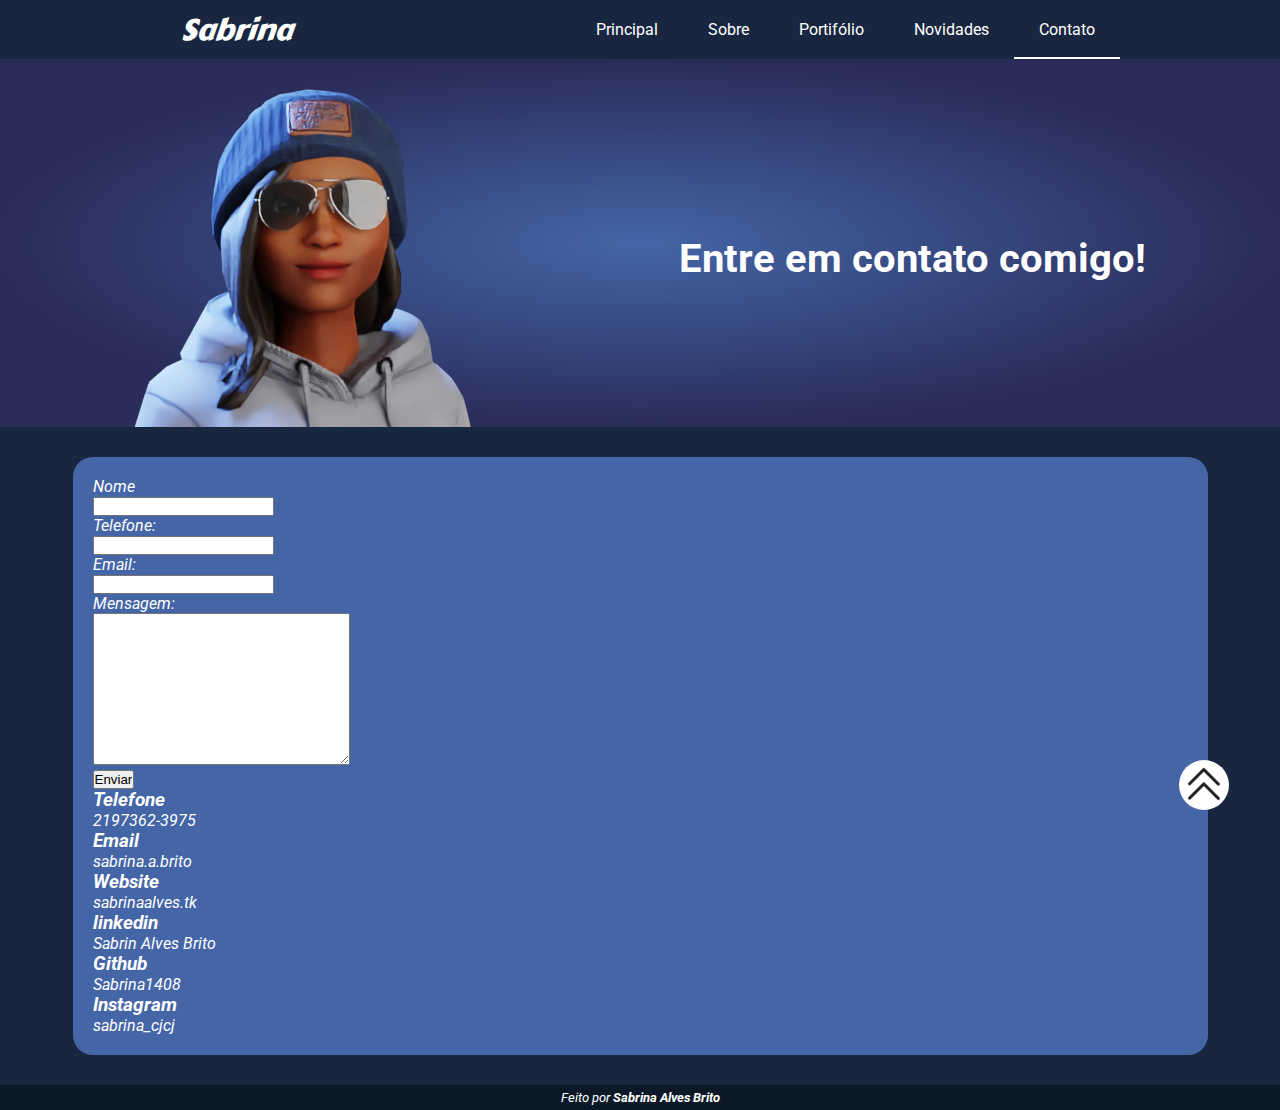
==== contato.html @ ff06136b "meu-site-pessoal" ====
<!DOCTYPE html>
<html lang="pt-br">
<head>
  <meta charset="UTF-8" />
  <meta http-equiv="X-UA-Compatible" content="IE=edge" />
  <meta name="viewport" content="width=device-width, initial-scale=1.0" />
  <meta name="author" content="Sabrina Alves Brito">
  <meta name="description" content="Meu portfólio e site oficiais. Estudo Ciência da Computacão na Universidade Vaiga de Almeida">
  <link rel="stylesheet" href="style.css">
  <link rel="shortcut icon" href="imagens/avatar-outros.png" type="image/x-icon">
  <title>Sabrina Alves</title>
</head>
<body>
  <header>
    <address>
      <a href="https://github.com/Sabrina1408" class="logo" target="_blank">Sabrina</a>
    </address>
    <nav class="nav-header" id="nav">
      <menu>
        <li><a href="https://sabrinaalves.tk">Principal</a></li>
        <li><a href="sobre.html">Sobre</a></li>
        <li><a href="portifolio.html">Portifólio</a></li>
        <li><a href="novidades.html">Novidades</a></li>
        <li id="active"><a href="contato.html">Contato</a></li>
      </menu>
    </nav>
  </header>
  <section class="first"> <!-- background -->
    <div class="elements">
      <img src="imagens/avatar-outros.png" alt="imagem avatar rosto Sabrina">
      <div class="texts-elements">
        <h1>Entre em contato comigo!</h1>
      </div>
    </div>
  </section>
  <main>
    <address class="contacts">
      <form name="contato" data-netlify="true" method="post"> <!-- leva pra tal lugar -->
        <label for="cName">
          Nome
          <br>
          <input type="text" name="nome" id="cName">
        </label>
        <br>
        <label for="cTel">
          Telefone:
          <br>
          <input type="tel" name="Telefone" id="cTel">
        </label>
        <br>
        <label for="cEmail">
          Email:
          <br>
          <input type="email" name="Email" id="cEmail">
        </label>
        <br>
        <label for="cMessage">
          Mensagem:
          <br>
          <textarea name="Mensagem" id="cMessage" cols="30" rows="10"></textarea>
        </label>
        <br>
        <input id="submit" type="submit" value="Enviar">
      </form>
      <div>
        <h3>Telefone</h3>
        <a href="tel:+5521973623975">2197362-3975</a>
        <h3>Email</h3>
        <a href="mailto:sabrina.a.brito@gmail.com">sabrina.a.brito</a>
        <h3>Website</h3>
        <a href="sabrinaalves.tk" target="_blank">sabrinaalves.tk</a>
        <h3>linkedin</h3>
        <a href="https://www.linkedin.com/in/sabrina-alves-brito-132759235/" target="_blank">Sabrin Alves Brito</a>
        <h3>Github</h3>
        <a href="https://github.com/Sabrina1408" target="_blank">Sabrina1408</a>
        <h3>Instagram</h3>
        <a href="https://www.instagram.com/sabrina_cjcj/" target="_blank">sabrina_cjcj</a>
      </div>
    </address>
  </main>
  <nav>
    <a href="#nav" class="link-fixed"><img src="imagens/arrow_cloud_up_upload_icon_123722.png" alt="imagem seta"></a>
  </nav>
  <footer>
      <address>
        <small>
          <p>Feito por <a href="https://github.com/Sabrina1408" target="_blank">Sabrina Alves Brito</a></p>
        </small>
      </address>
  </footer>
</body>
</html>
---- style.css ----
@import url('https://fonts.googleapis.com/css2?family=Roboto:wght@400;700&display=swap');
@import url('https://fonts.googleapis.com/css2?family=Carter+One&family=Roboto:wght@400;700&display=swap');

* {
  margin: 0;
  padding: 0;
  box-sizing: border-box;
}

:root {
  --backgroundbody: #192640;
  --firstgradient: radial-gradient(50% 50% at 50% 50%, #4465A6, #2A2C59);
  --mainbackground: #4465A6;
  --footerbutton: #0B1926;
  --button: #0B1926;
  --texts: white;
}

/* header */
header {
  display: flex;
  flex-direction: row;
  align-items: center;
  justify-content: space-around;
  flex-wrap: wrap;
  max-width: 1240px;
  margin: 0 auto;
}

/* nav-header */
.logo {
  font-size: 30px;
  font-family: 'Carter One', cursive;
  padding-left: 20px;
}
.nav-header menu {
  display: flex;
  flex-wrap: wrap;
  margin: auto;
  list-style: none;
  justify-content: center !important;
}
.nav-header li {
  list-style: none;
  padding: 20px;
}
.nav-header li:hover,
.nav-header li#active {
  padding-bottom: 18px;
  border-bottom: 2px solid #ffffff;
  color: #eeeeee83;
}
.nav-header li a {
  padding: 5px;
}

/* body */
body {
  font-family: 'Roboto', sans-serif;
  background-color: var(--backgroundbody);
  color: var(--texts);
}
h1 {
  font-size: 40px;
}
a {
  text-decoration: none;
  color: var(--texts);
}
a:hover {
  color: #eeeeee83;
}

/* first */
.first {
  padding-top: 30px;
  background: var(--firstgradient);
}
.elements {
  display: flex;
  align-items: center;
  flex-direction: row;
  justify-content: space-around;
  flex-wrap: wrap;
  max-width: 1240px;
  margin: 0 auto;
  padding: 0 10px;
}
.texts-elements {
  display: flex;
  flex-direction: column;
  gap: 20px;
}
.texts-elements a {
  background-color: var(--button);
  padding: 15px;
  border-radius: 30px;
  width: 200px;
  text-align: center;
  font-size: 25px;
}

/* main */
main {
  margin: 30px;
  background-color: var(--mainbackground);
  border-radius: 20px;
  padding: 20px;
}
main p {
  font-size: 26px;
  padding: 10px;
}
cite {
  padding: 10px;
  font-size: 20px;
}

/* link-fixed */
.link-fixed {
  position: fixed;
  height: 50px;
  width: 50px;
  border-radius: 50%;
  right: 0;
  bottom: 0;
  margin: 7% 4%;
  background-color: var(--texts);
  text-align: center;
}

/* footer */
footer {
  background: var(--footerbutton);
  text-align: center;
  bottom: 0;
  width: 100%;
  padding: 5px;
}
footer a {
  font-weight: 700;
}

/* media */
@media (min-width: 1240px){
  main {
    margin: 30px auto;
    width: 1135px;
  }
}
@media (max-width: 1086px){
  img {
    width: 100%;
    max-width: 371px;
  }
  .texts-elements {
    text-align: center;
    margin: 10px;
  }
  .texts-elements a {
    margin: auto;
    margin-bottom: 15px;
  }
}
@media (max-width: 425px){
  h1 {
    font-size: 30px;
  }
  main p {
    font-size: 25px;
  }
}
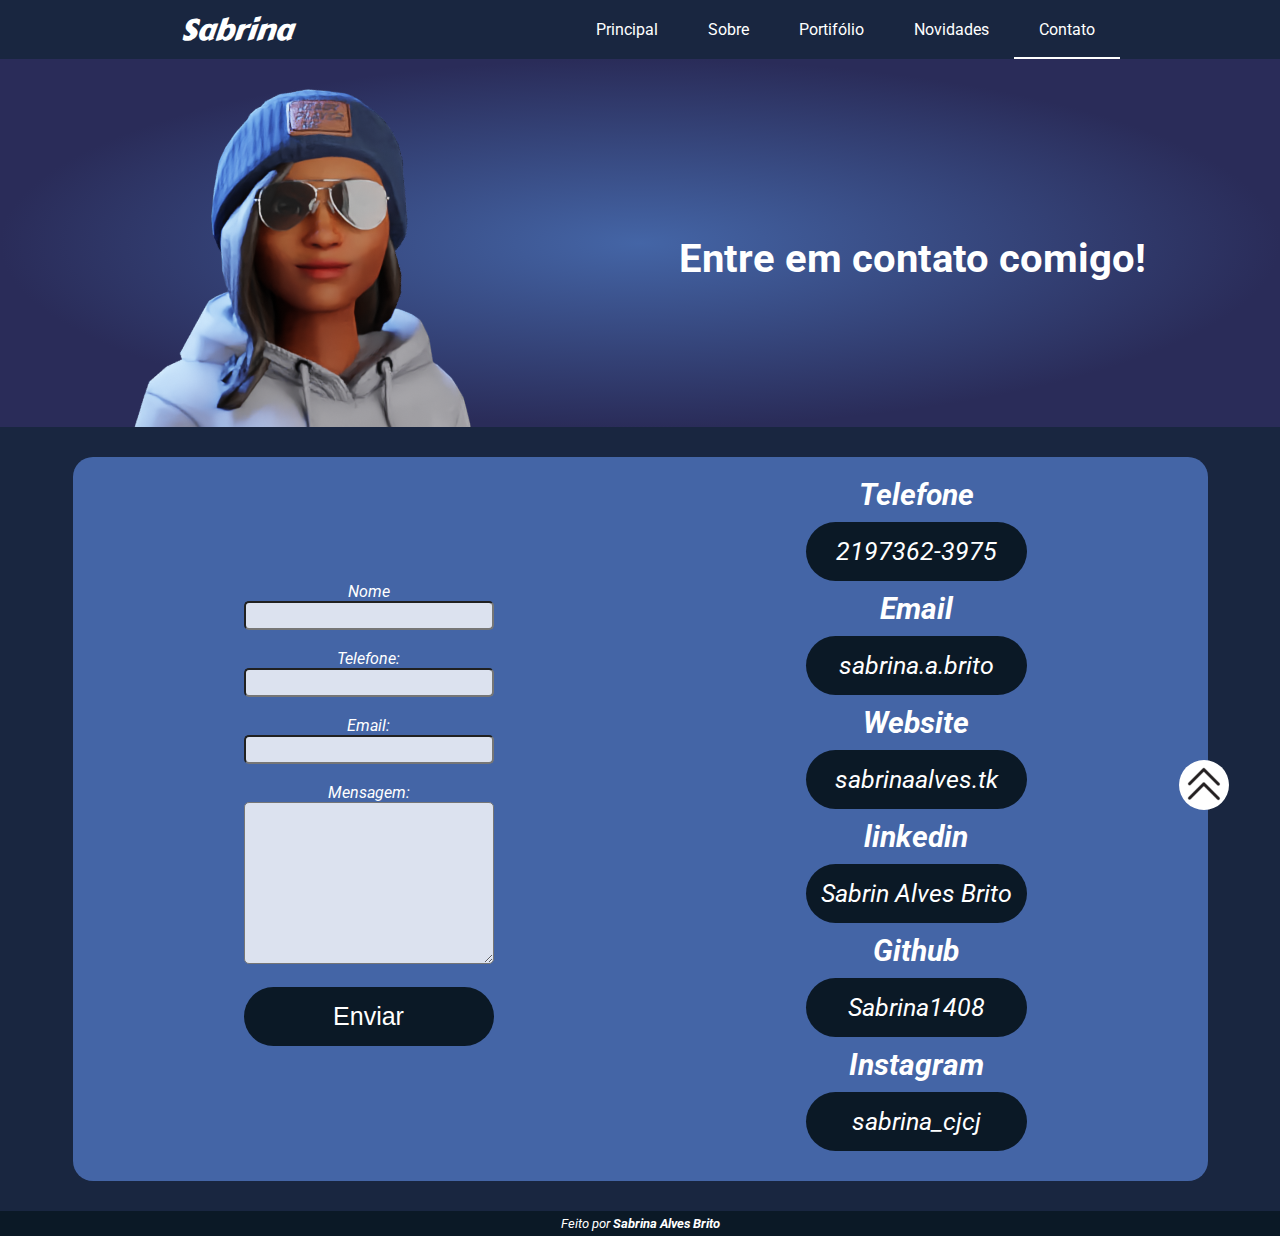
==== commit 91419ab4: "att-07" ====
--- a/contato.html
+++ b/contato.html
@@ -1,13 +1,11 @@
 <!DOCTYPE html>
 <html lang="pt-br">
 <head>
-  <meta charset="UTF-8" />
-  <meta http-equiv="X-UA-Compatible" content="IE=edge" />
-  <meta name="viewport" content="width=device-width, initial-scale=1.0" />
-  <meta name="author" content="Sabrina Alves Brito">
-  <meta name="description" content="Meu portfólio e site oficiais. Estudo Ciência da Computacão na Universidade Vaiga de Almeida">
-  <link rel="stylesheet" href="style.css">
+  <meta charset="UTF-8">
+  <meta http-equiv="X-UA-Compatible" content="IE=edge">
+  <meta name="viewport" content="width=device-width, initial-scale=1.0">
   <link rel="shortcut icon" href="imagens/avatar-outros.png" type="image/x-icon">
+  <link rel="stylesheet" href="outros.css">
   <title>Sabrina Alves</title>
 </head>
 <body>
--- a/outros.css
+++ b/outros.css
@@ -0,0 +1,287 @@
+@import url('https://fonts.googleapis.com/css2?family=Roboto:wght@400;700&display=swap');
+@import url('https://fonts.googleapis.com/css2?family=Carter+One&family=Roboto:wght@400;700&display=swap');
+
+/* Tem style no html do sobre */
+
+* {
+  margin: 0;
+  padding: 0;
+  box-sizing: border-box;
+}
+
+:root {
+  --backgroundbody: #192640;
+  --firstgradient: radial-gradient(50% 50% at 50% 50%, #4465A6, #2A2C59);
+  --mainbackground: #4465A6;
+  --footerbutton: #0B1926;
+  --button: #0B1926;
+  --texts: white;
+}
+
+/* header */
+header {
+  display: flex;
+  flex-direction: row;
+  align-items: center;
+  justify-content: space-around;
+  flex-wrap: wrap;
+  max-width: 1240px;
+  margin: 0 auto;
+}
+
+/* nav-header */
+.logo {
+  font-size: 30px;
+  font-family: 'Carter One', cursive;
+  padding-left: 20px;
+}
+.nav-header menu {
+  display: flex;
+  flex-wrap: wrap;
+  margin: auto;
+  list-style: none;
+  justify-content: center !important;
+}
+.nav-header li {
+  list-style: none;
+  padding: 20px;
+}
+.nav-header li:hover,
+.nav-header li#active {
+  padding-bottom: 18px;
+  border-bottom: 2px solid #ffffff;
+  color: #eeeeee83;
+}
+.nav-header li a {
+  padding: 5px;
+}
+
+/* body */
+body {
+  font-family: 'Roboto', sans-serif;
+  background-color: var(--backgroundbody);
+  color: var(--texts);
+}
+h1 {
+  font-size: 40px;
+}
+h2 {
+  font-size: 35px;
+}
+h3 {
+  font-size: 30px;
+}
+a {
+  text-decoration: none;
+  color: var(--texts);
+}
+a:hover, #submit:hover {
+  color: #eeeeee83;
+}
+
+/* first */
+.first {
+  padding-top: 30px;
+  background: var(--firstgradient);
+}
+.elements {
+  display: flex;
+  align-items: center;
+  flex-direction: row;
+  justify-content: space-around;
+  flex-wrap: wrap;
+  max-width: 1240px;
+  margin: 0 auto;
+  padding: 0 10px;
+}
+.texts-elements {
+  display: flex;
+  flex-direction: column;
+  gap: 20px;
+}
+
+/* main */
+main {
+  max-width: 1240px;
+  margin: 30px;
+  background-color: var(--mainbackground);
+  border-radius: 20px;
+  padding: 20px;
+}
+main p {
+  font-size: 26px;
+}
+
+/* about */
+.about-texts h1 {
+  text-align: center;
+}
+
+.about-texts h2 {
+  padding: 15px 0;
+}
+.about-texts h3, p{
+  padding: 0 10px;
+}
+
+/* projects */
+.projects {
+  display: flex;
+  justify-content: space-around;
+  flex-wrap: wrap;
+  gap: 10px;
+  text-align: center;
+}
+.projects h3 {
+  padding-bottom: 10px;
+}
+.projects a {
+  background-color: var(--button);
+  padding: 15px;
+  border-radius: 30px;
+  text-align: center;
+  font-size: 25px;
+  display: block;
+  max-width: 300px;
+  margin: 10px auto;
+}
+.responsive-img {
+  width: 100%;
+  max-width: 300px;
+}
+
+/* news */
+.news {
+  display: flex;
+  flex-direction: column;
+  align-items: center;
+  text-align: center;
+}
+.news-objects {
+  display: flex;
+  align-items: center;
+  margin-top: 20px;
+  gap: 20px;
+  flex-wrap: wrap;
+  justify-content: center;
+}
+.news-objects div {
+  max-width: 600px;
+}
+.news h3 {
+  padding-bottom: 10px;
+}
+.news p {
+  padding-top: 10px;
+}
+.news a {
+  background-color: var(--button);
+  padding: 15px;
+  border-radius: 30px;
+  text-align: center;
+  font-size: 25px;
+  display: block;
+  max-width: 300px;
+  margin: 10px auto;
+}
+
+/* contacts and forms*/
+.contacts {
+  display: flex;
+  flex-wrap: wrap;
+  align-items: center;
+  justify-content: space-around;
+  text-align: center;
+}
+form {
+  display: flex;
+  flex-direction: column;
+  margin-bottom: 10px;
+}
+form h3 {
+  margin-bottom: 10px;
+}
+input, textarea {
+  width: 250px;
+  background-color: rgba(255, 255, 255, 0.815);
+  padding: 5px 0;
+  border-radius: 5px;
+}
+#submit {
+  background-color: var(--button);
+  color: var(--texts);
+  cursor: pointer;
+  padding: 15px;
+  border: var(--button);
+  border-radius: 30px;
+  font-size: 25px;
+}
+.contacts div a {
+  background-color: var(--button);
+  padding: 15px;
+  border-radius: 30px;
+  text-align: center;
+  font-size: 25px;
+  display: block;
+  max-width: 300px;
+  margin: 10px;
+}
+
+/* link-fixed */
+.link-fixed {
+  position: fixed;
+  height: 50px;
+  width: 50px;
+  border-radius: 50%;
+  right: 0;
+  bottom: 0;
+  margin: 7% 4%;
+  background-color: var(--texts);
+  text-align: center;
+}
+
+/* footer */
+footer {
+  background: var(--footerbutton);
+  text-align: center;
+  bottom: 0;
+  width: 100%;
+  padding: 5px;
+}
+footer a {
+  font-weight: 700;
+}
+
+/* media */
+@media (min-width: 1240px){
+  main {
+    margin: 30px auto;
+    width: 1135px;
+  }
+}
+@media (max-width: 1066px){
+  .first h1 {
+    margin-top: 15px;
+    margin-bottom: 15px;
+  }
+  .texts-elements {
+    text-align: center;
+    margin: 10px;
+  }
+  .textes-elements a {
+    margin: auto;
+  }
+}
+/* @media (max-width:830px){
+  .news-objects div {
+    display: block;
+  }
+} */
+@media (max-width: 425px){
+  h1 {
+    font-size: 30px;
+  }
+  main p {
+    font-size: 25px;
+  }
+}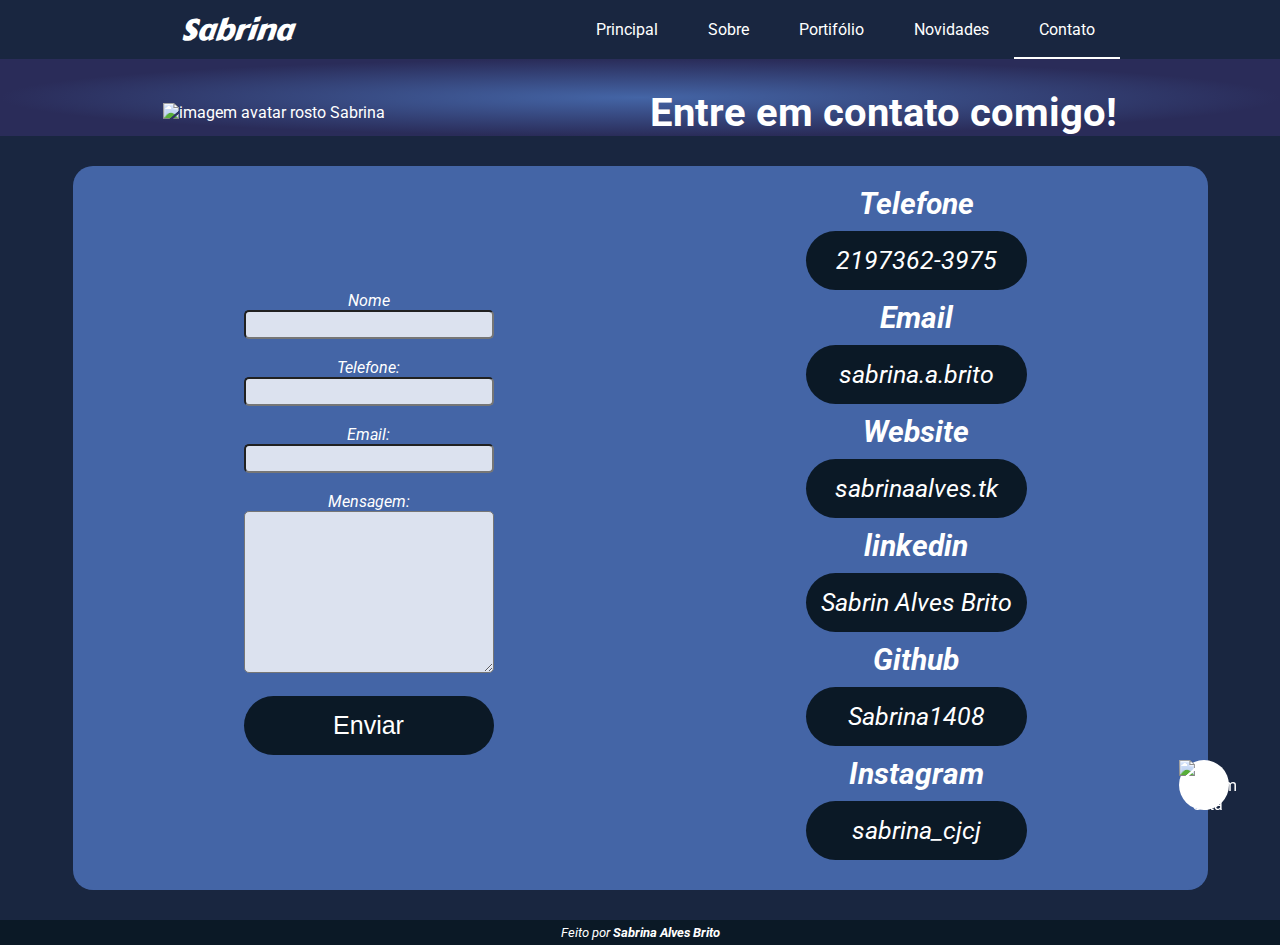
==== commit 4bdb363c: "curriculo att" ====
--- a/contato.html
+++ b/contato.html
@@ -4,7 +4,7 @@
   <meta charset="UTF-8">
   <meta http-equiv="X-UA-Compatible" content="IE=edge">
   <meta name="viewport" content="width=device-width, initial-scale=1.0">
-  <link rel="shortcut icon" href="imagens/avatar-outros.png" type="image/x-icon">
+  <link rel="shortcut icon" href="assets/imagens/avatar-outros.png" type="image/x-icon">
   <link rel="stylesheet" href="outros.css">
   <title>Sabrina Alves</title>
 </head>
@@ -25,7 +25,7 @@
   </header>
   <section class="first"> <!-- background -->
     <div class="elements">
-      <img src="imagens/avatar-outros.png" alt="imagem avatar rosto Sabrina">
+      <img src="assets/imagens/avatar-outros.png" alt="imagem avatar rosto Sabrina">
       <div class="texts-elements">
         <h1>Entre em contato comigo!</h1>
       </div>
@@ -77,7 +77,7 @@
     </address>
   </main>
   <nav>
-    <a href="#nav" class="link-fixed"><img src="imagens/arrow_cloud_up_upload_icon_123722.png" alt="imagem seta"></a>
+    <a href="#nav" class="link-fixed"><img src="assets/imagens/arrow_cloud_up_upload_icon_123722.png" alt="imagem seta"></a>
   </nav>
   <footer>
       <address>
--- a/outros.css
+++ b/outros.css
@@ -122,6 +122,16 @@
 }
 .about-texts h3, p{
   padding: 0 10px;
+}
+.a-about {
+  background-color: var(--button);
+  padding: 15px;
+  border-radius: 30px;
+  text-align: center;
+  font-size: 25px;
+  display: block;
+  max-width: 300px;
+  margin: 0 auto;
 }
 
 /* projects */
